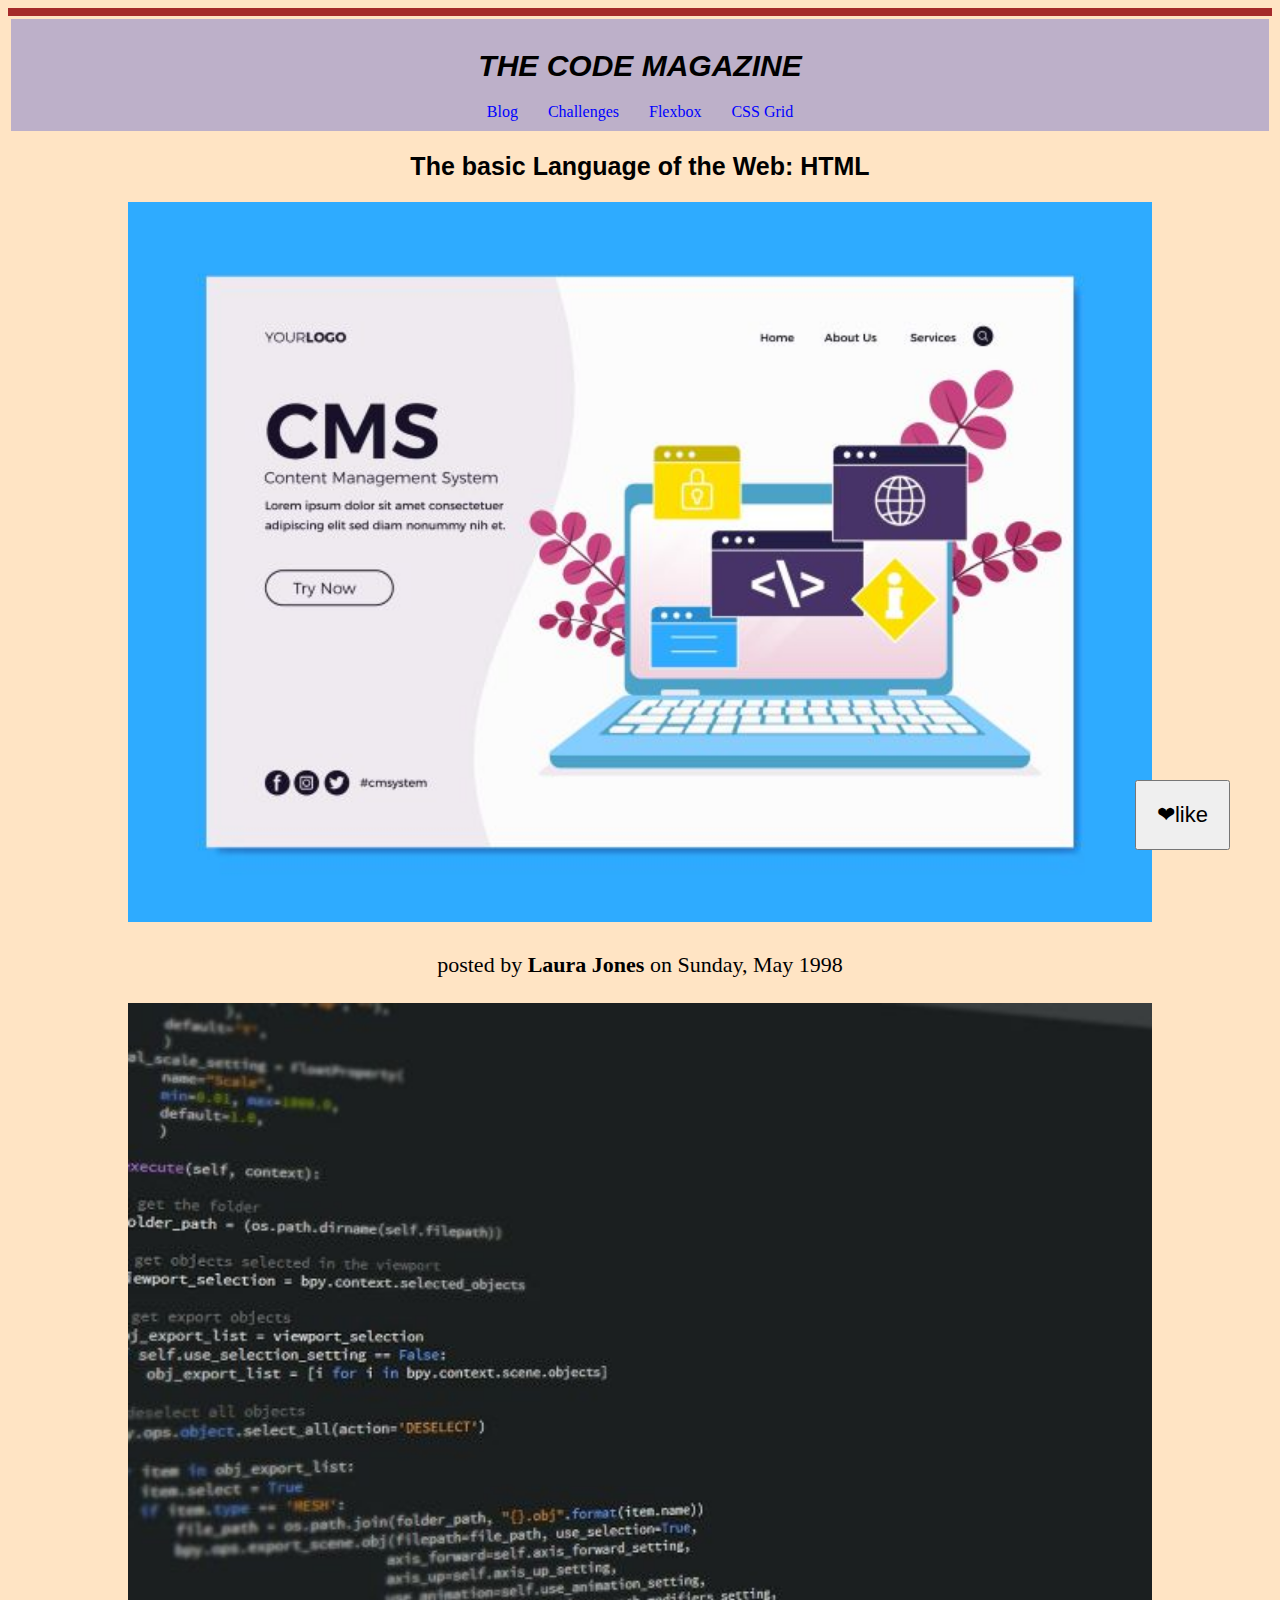
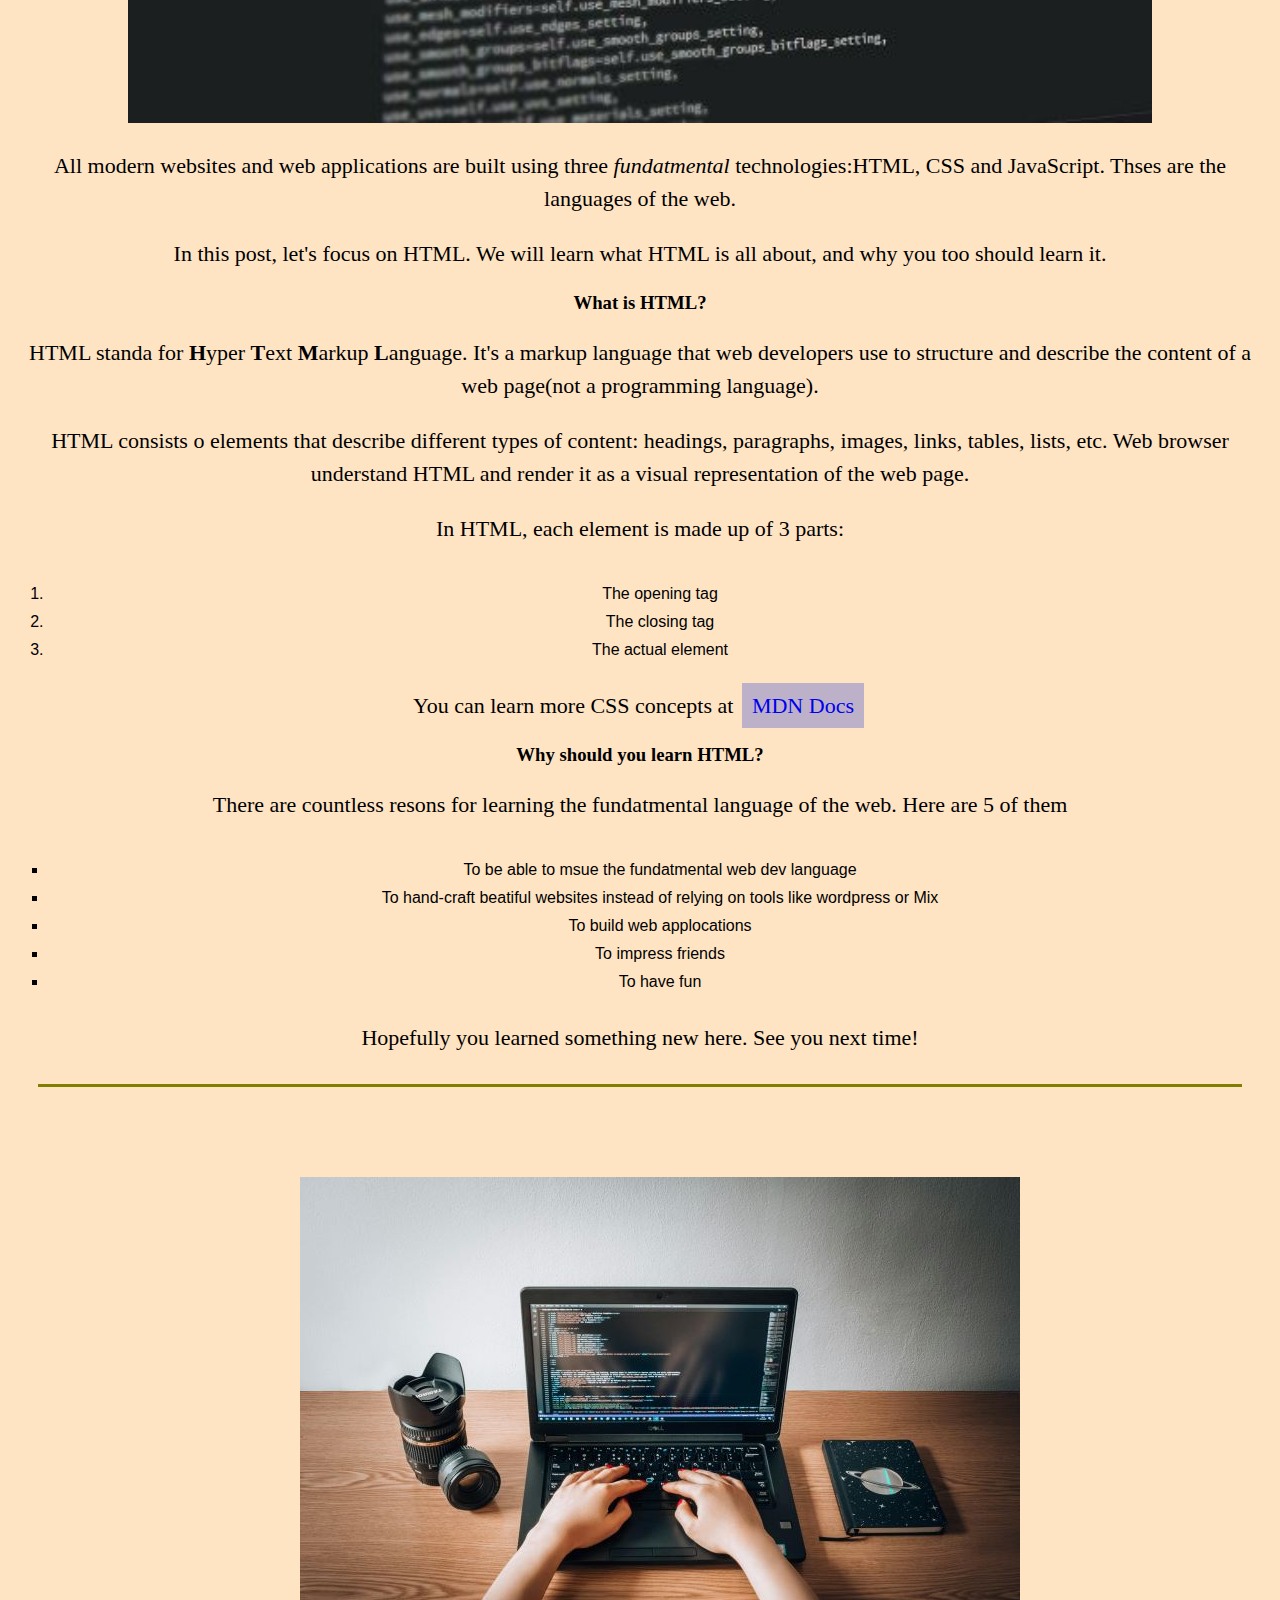
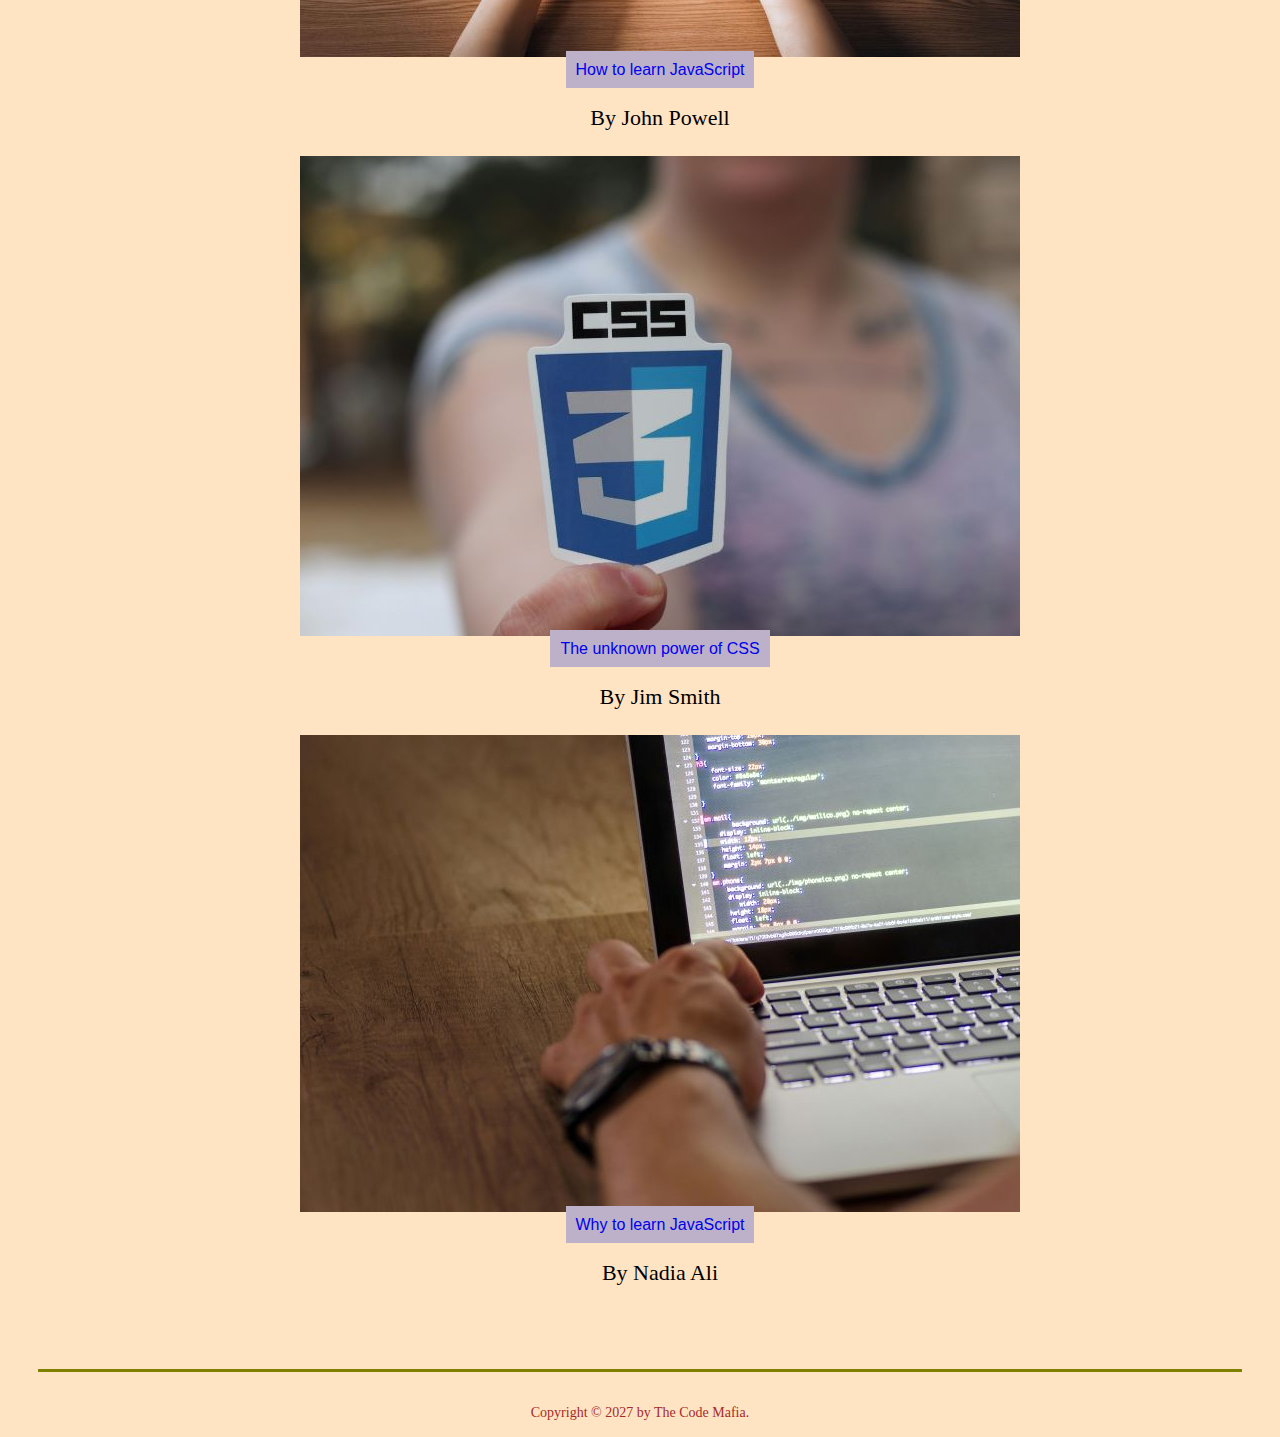
==== Project-1/index.html @ b9c7d664 "first commit" ====
<!DOCTYPE html>
<html lang="en">
    <link rel="stylesheet" href="style.css">
    <link rel="icon" href="Icon.jfif" type="image/png">
    <script src="feature.js" type="script"></script>
<head>
    <meta charset="UTF-8">
    <meta name="viewport" content="width=device-width, initial-scale=1.0">
    <title>Working on Projects</title>
</head>
<body>
    <div class="main_container">     
    <header class="nav-link">
        <h1>The code Magazine</h1>
        <nav>
        <a href="">Blog</a>
        <a href="">Challenges</a>
        <a href="">Flexbox</a>
        <a href="">CSS Grid</a>
        </nav>
    </header>
   <article>
    <header class="post-header">
        <h2>The basic Language of the Web: HTML</h2>
        <img src="html_screen.jpg" alt="HTML Image">
        <p>posted by <b>Laura Jones</b> on Sunday, May 1998</p>
        <img src="html_code.jpg" alt="html on screen">
    </header>
    <p>
        All modern websites and web applications are built using three
        <em>fundatmental</em>
        technologies:HTML, CSS and JavaScript. Thses are the languages of the web.
    </p>
    <p>
        In this post, let's focus on HTML. We will learn what HTML is all about, and why you too should learn it.
    </p>
    <h3>What is HTML?</h3>
    <p>
        HTML standa for <strong>H</strong>yper
        <strong>T</strong>ext
        <strong>M</strong>arkup
        <strong>L</strong>anguage.
        It's a markup language that web developers use to structure and describe the content of a web page(not a programming language).
    </p>
    <p>
        HTML consists o elements that describe different types of content: headings, paragraphs, images, links, tables, lists, etc. Web browser understand HTML and render it as a visual representation of the web page.
    </p>
    <p>
        In HTML, each element is made up of 3 parts: 
    </p>
    <ol>
        <li>The opening tag</li>
        <li>The closing tag</li>
        <li>The actual element</li>
    </ol>
    <p>
        You can learn more CSS concepts at 
        <a href="https://developer.mozilla.org/en-US/docs/Learn/Getting_started_with_the_web/CSS_basics" target="_blank" rel="noopener noreferrer">MDN Docs</a>
    </p>
    <h3>Why should you learn HTML?</h3>
    <p>
        There are countless resons for learning the fundatmental language of the web. Here are 5 of them 
    </p>
    <ul>
        <li>To be able to msue the fundatmental web dev language </li>
        <li>To hand-craft beatiful websites instead of relying on tools like wordpress or Mix</li>
        <li>To build web applocations </li>
        <li>To impress friends</li>
        <li>To have fun</li>
    </ul>
        <p>Hopefully you learned something new here. See you next time!</p>
   </article>
   <aside>
    <ul>
        <li>
            <img src="what_is_html.jpg" alt="how to learn web dev
            "><br>
            <a href="#">How to learn JavaScript</a>
            <p>By John Powell</p>
        </li>
        <li>
            <img src="the_power_off_css.jpg" alt="Image of power of CSS"><br>
            <a href="#">The unknown power of CSS</a>
            <p>By Jim Smith</p>
        </li>
        <li>
            <img src="all_about_JS.jpg" alt="Image of why JavaScript"><br>
            <a href="#">Why to learn JavaScript</a>
            <p>By Nadia Ali</p>
        </li>
    </ul>
   </aside>

    <footer>
    <p id="page" class="page text">
           Copyright &copy; 2027 by The Code Mafia.
    </p>
    </footer>
</div>
<button>❤like</button>
</body>
</html>
---- Project-1/style.css ----
h1{
    font-size: 30px;
    font-family: 'Trebuchet MS', 'Lucida Sans Unicode', 'Lucida Grande', 'Lucida Sans', Arial, sans-serif;
    text-transform: uppercase;
    font-style: italic;
}
/* Parent Property of html  */
body{
    /* background-image: url('Background_image.jpg'); */
    background-color: bisque;
    position: absolute;
    background-repeat: no-repeat;
    border-top: 8px solid brown;
    text-align: center;
    background-size: cover;
}
h2{
    font-size: 25px;
    font-family: 'Gill Sans', 'Gill Sans MT', Calibri, 'Trebuchet MS', sans-serif;
}
p{
    font-size: 22px;
    font-family: 'Times New Roman', Times, serif;
    line-height: 1.5;
}
li{
    font-family: 'Franklin Gothic Medium', 'Arial Narrow', Arial, sans-serif;
    margin-bottom: 10px;
}
aside>ul > li {
    list-style-type: none;
}
ul>li{
    list-style-type: square;
}
footer p{
    font-size: 14px;
}
aside{
    border-top: 3px solid olive;
    border-bottom: 3px solid olive;
    padding: 50px 0;
    margin: 30px;
}
/* styling hyperlink */
a:link, .nav-link{
    background-color:rgb(189, 176, 201);
    text-decoration: underline orange;
    margin: 3px;
    padding: 10px;
    text-decoration: none;
}
a:visited{
    color: blue;
    font-weight: bold;
    text-decoration: underline rgb(226, 43, 43);
}
a:active{
    background-color: aliceblue;
    font-style: italic;
}
footer p{
    color: brown ;
}
.post-header{
    margin: 20px;
}
ul,ol{
    margin-left:50PX ;
    margin-bottom:30PX ;
    margin-top: 40px;
    margin-left: 0px;
}
.post-header img{
    width: 80vw;
    height: 80vh;
    margin: 0 auto 0 auto;
    object-fit: cover;
}
button{
    font-size: 22px;
    padding: 20px;
    cursor: pointer;
    position: fixed;
    bottom:50px;
    right:50px;
   
}
nav{
    text-align: center;
}
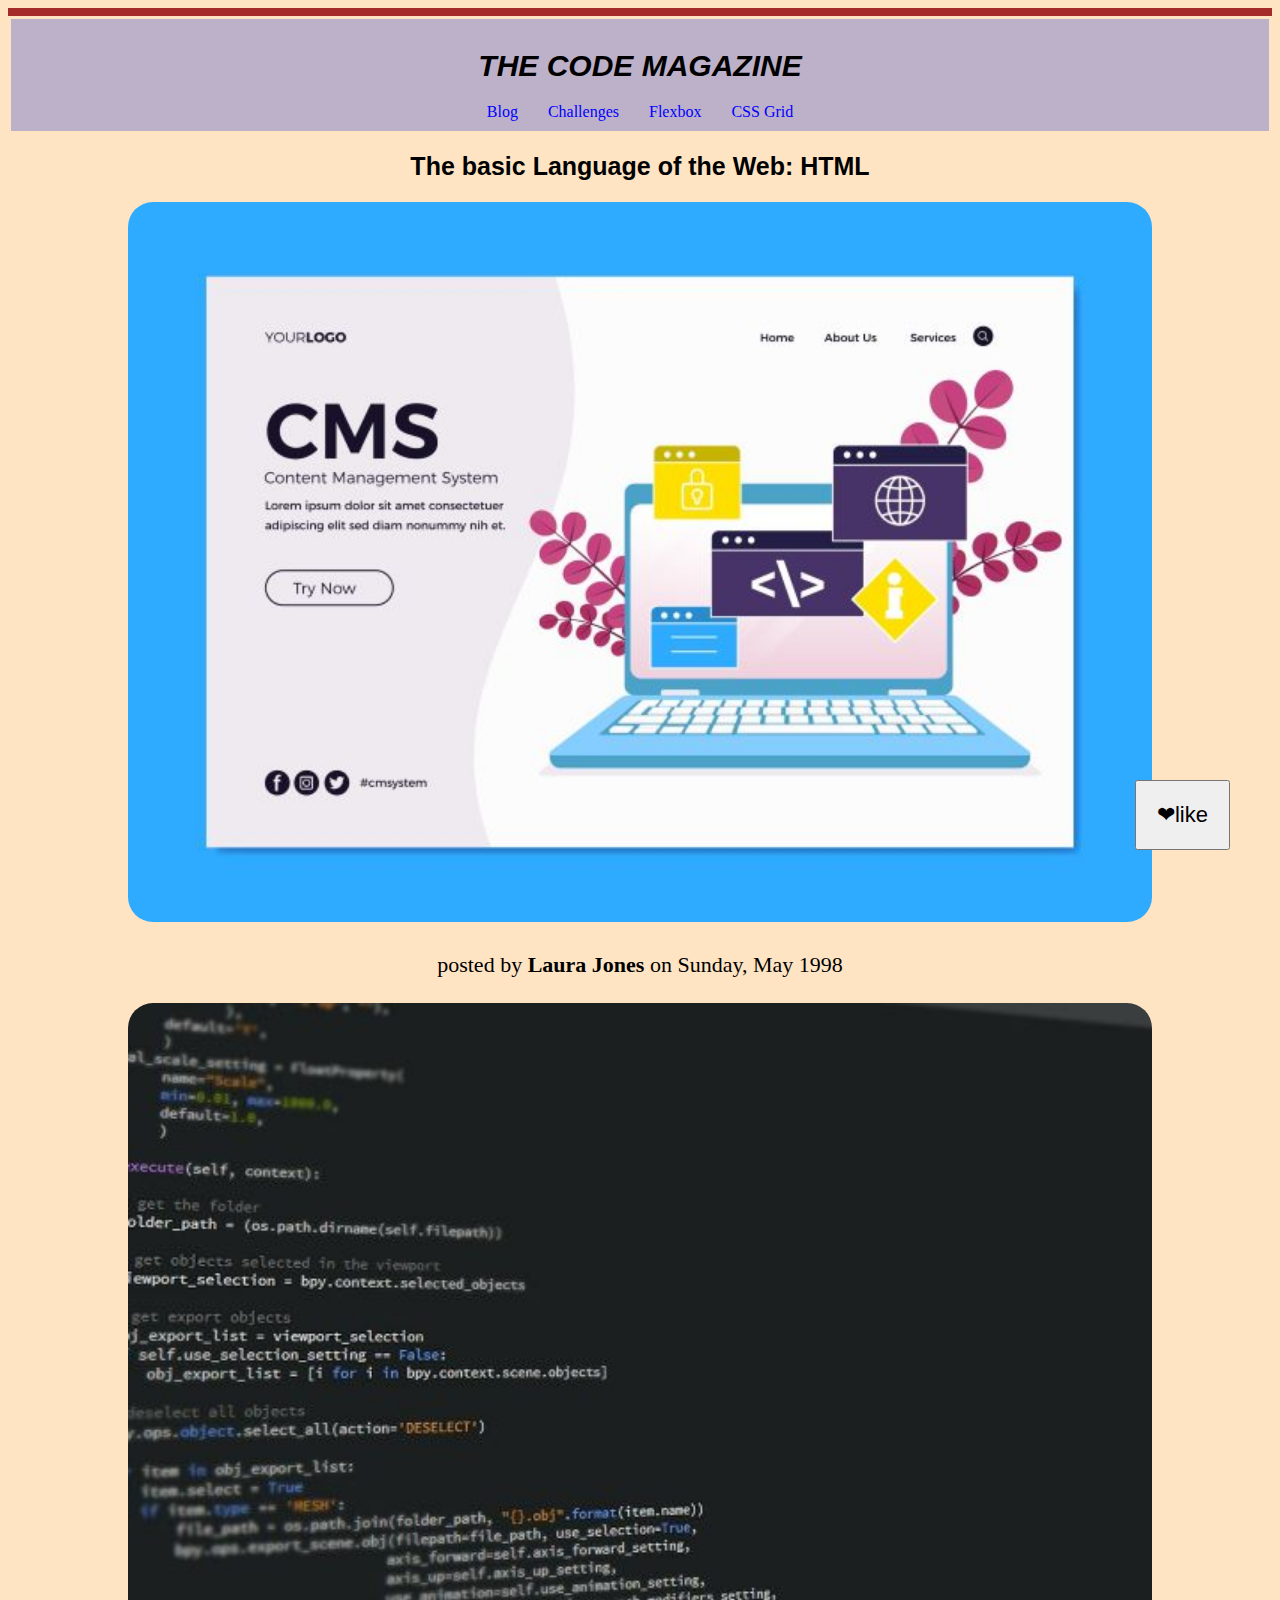
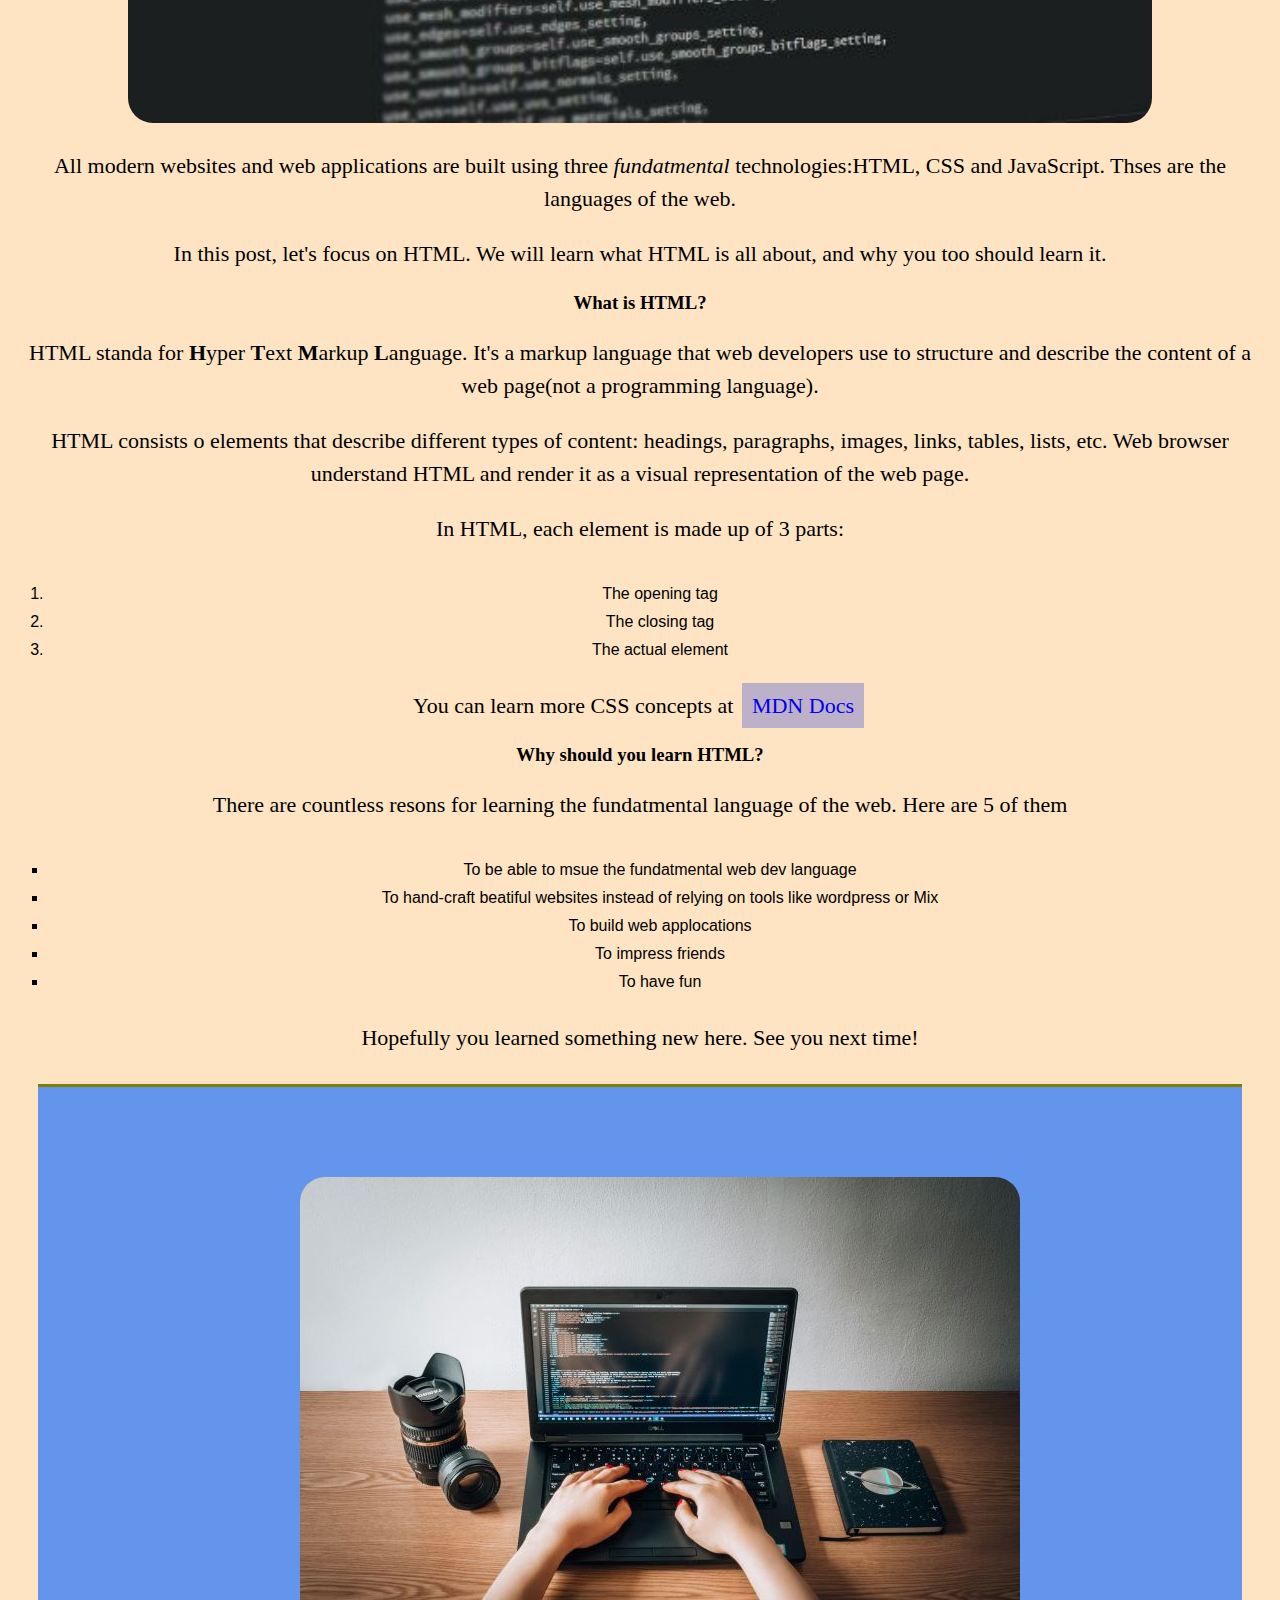
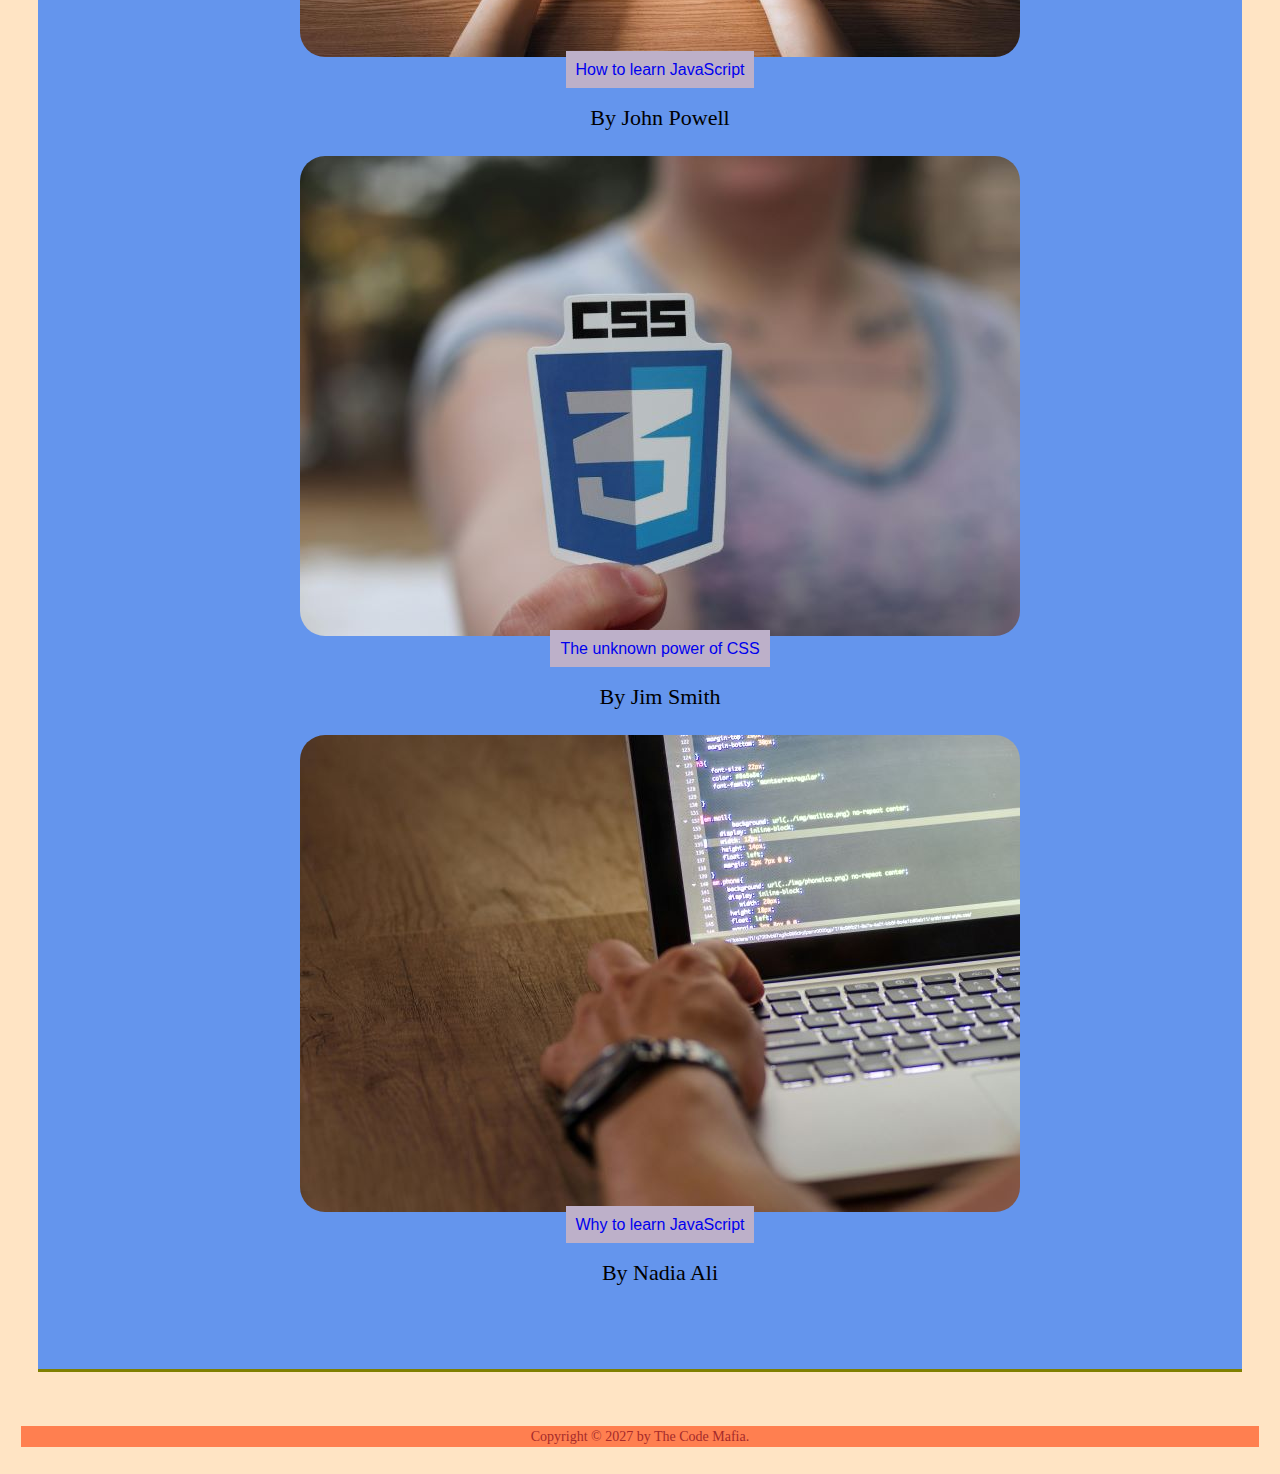
==== commit a0191bec: ""Updated HTML and CSS files in Project-1 and Project-2, added IDs to images, modified footer and asi" ====
--- a/Project-1/index.html
+++ b/Project-1/index.html
@@ -17,12 +17,12 @@
         <a href="">Challenges</a>
         <a href="">Flexbox</a>
         <a href="">CSS Grid</a>
-        </nav>
+        </nav> 
     </header>
    <article>
     <header class="post-header">
         <h2>The basic Language of the Web: HTML</h2>
-        <img src="html_screen.jpg" alt="HTML Image">
+        <img src="html_screen.jpg" alt="HTML Image" id="first_img">
         <p>posted by <b>Laura Jones</b> on Sunday, May 1998</p>
         <img src="html_code.jpg" alt="html on screen">
     </header>
@@ -90,12 +90,13 @@
         </li>
     </ul>
    </aside>
-
-    <footer>
-    <p id="page" class="page text">
-           Copyright &copy; 2027 by The Code Mafia.
-    </p>
-    </footer>
+   <div class="footer">
+       <footer>
+           <p id="page" class="page text">
+               Copyright &copy; 2027 by The Code Mafia.
+            </p>
+        </footer>
+    </div>
 </div>
 <button>❤like</button>
 </body>
--- a/Project-1/style.css
+++ b/Project-1/style.css
@@ -35,12 +35,14 @@
 }
 footer p{
     font-size: 14px;
+    background-color: coral;
 }
 aside{
     border-top: 3px solid olive;
     border-bottom: 3px solid olive;
     padding: 50px 0;
     margin: 30px;
+    background-color: cornflowerblue;
 }
 /* styling hyperlink */
 a:link, .nav-link{
@@ -89,3 +91,11 @@
 nav{
     text-align: center;
 }
+/* floats */
+.footer{
+    margin: 3px;
+    padding: 10px;
+}
+img{
+    border-radius: 25px;
+}